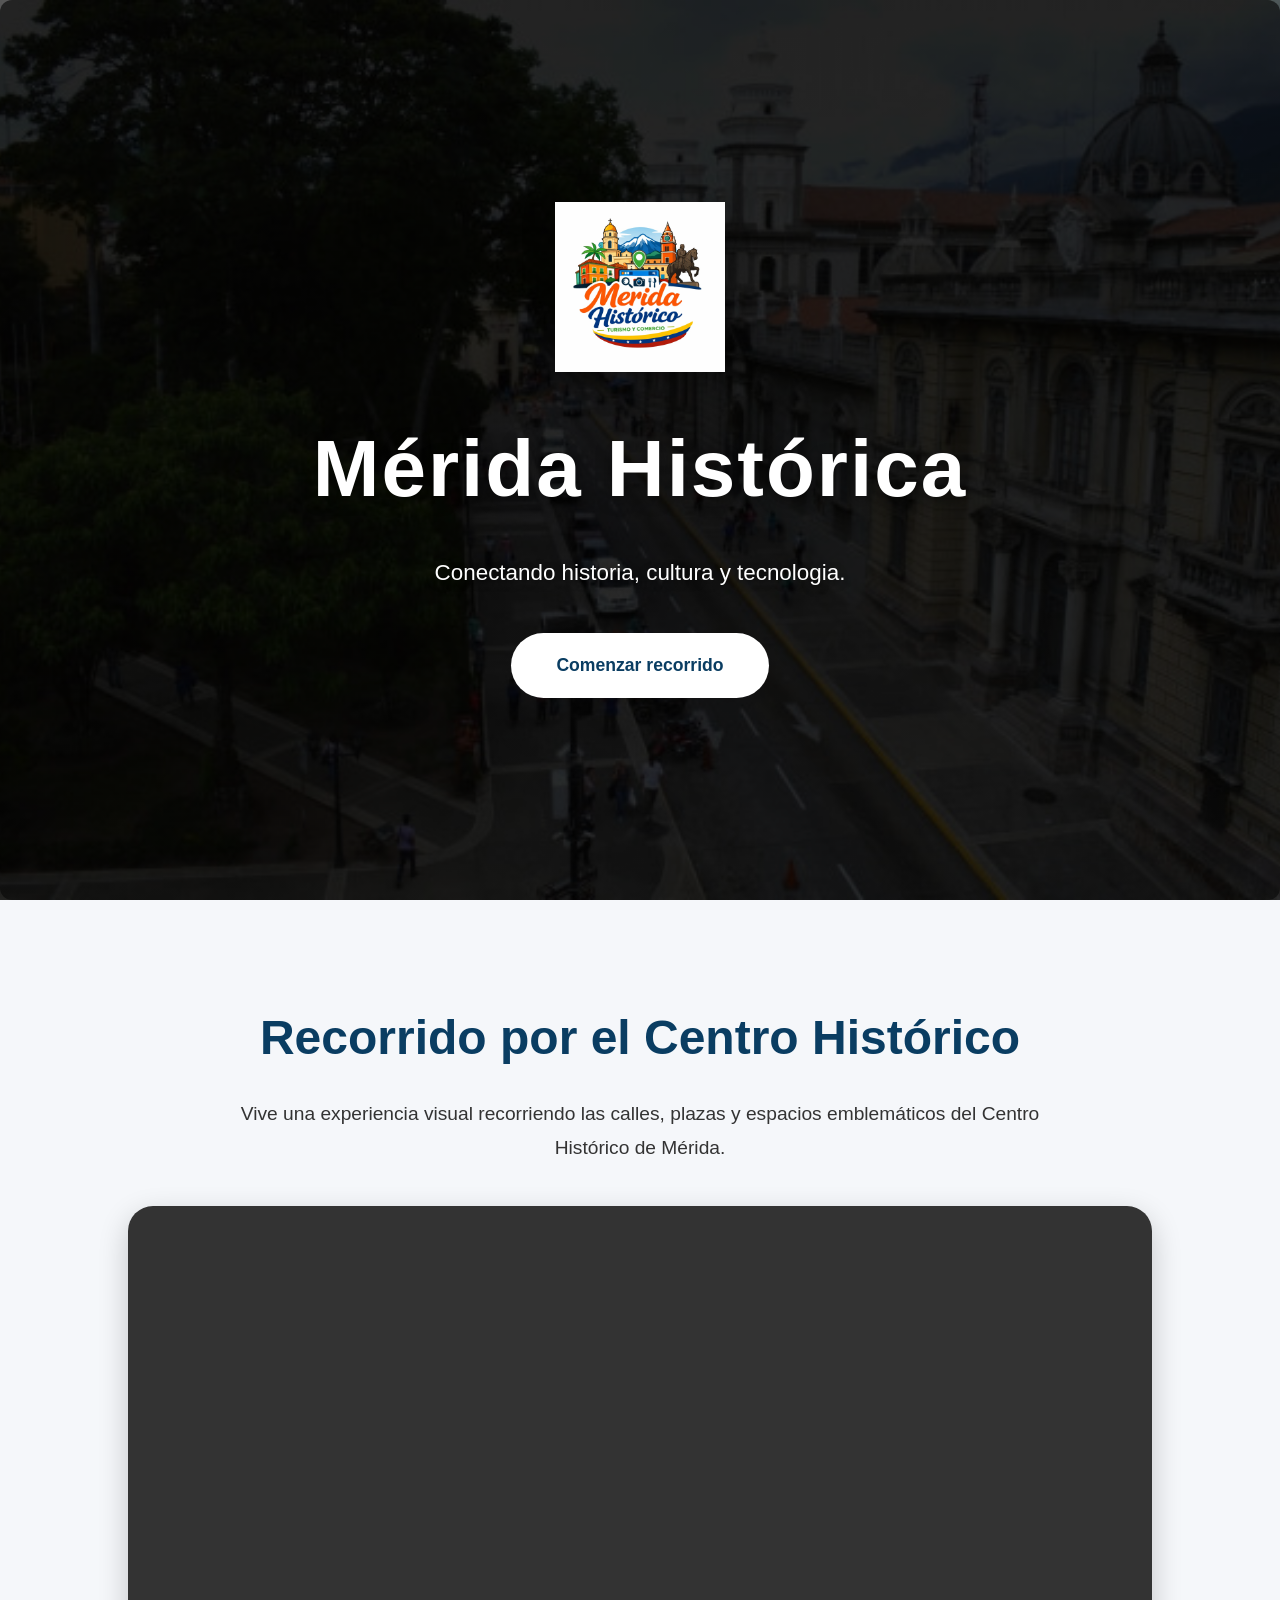
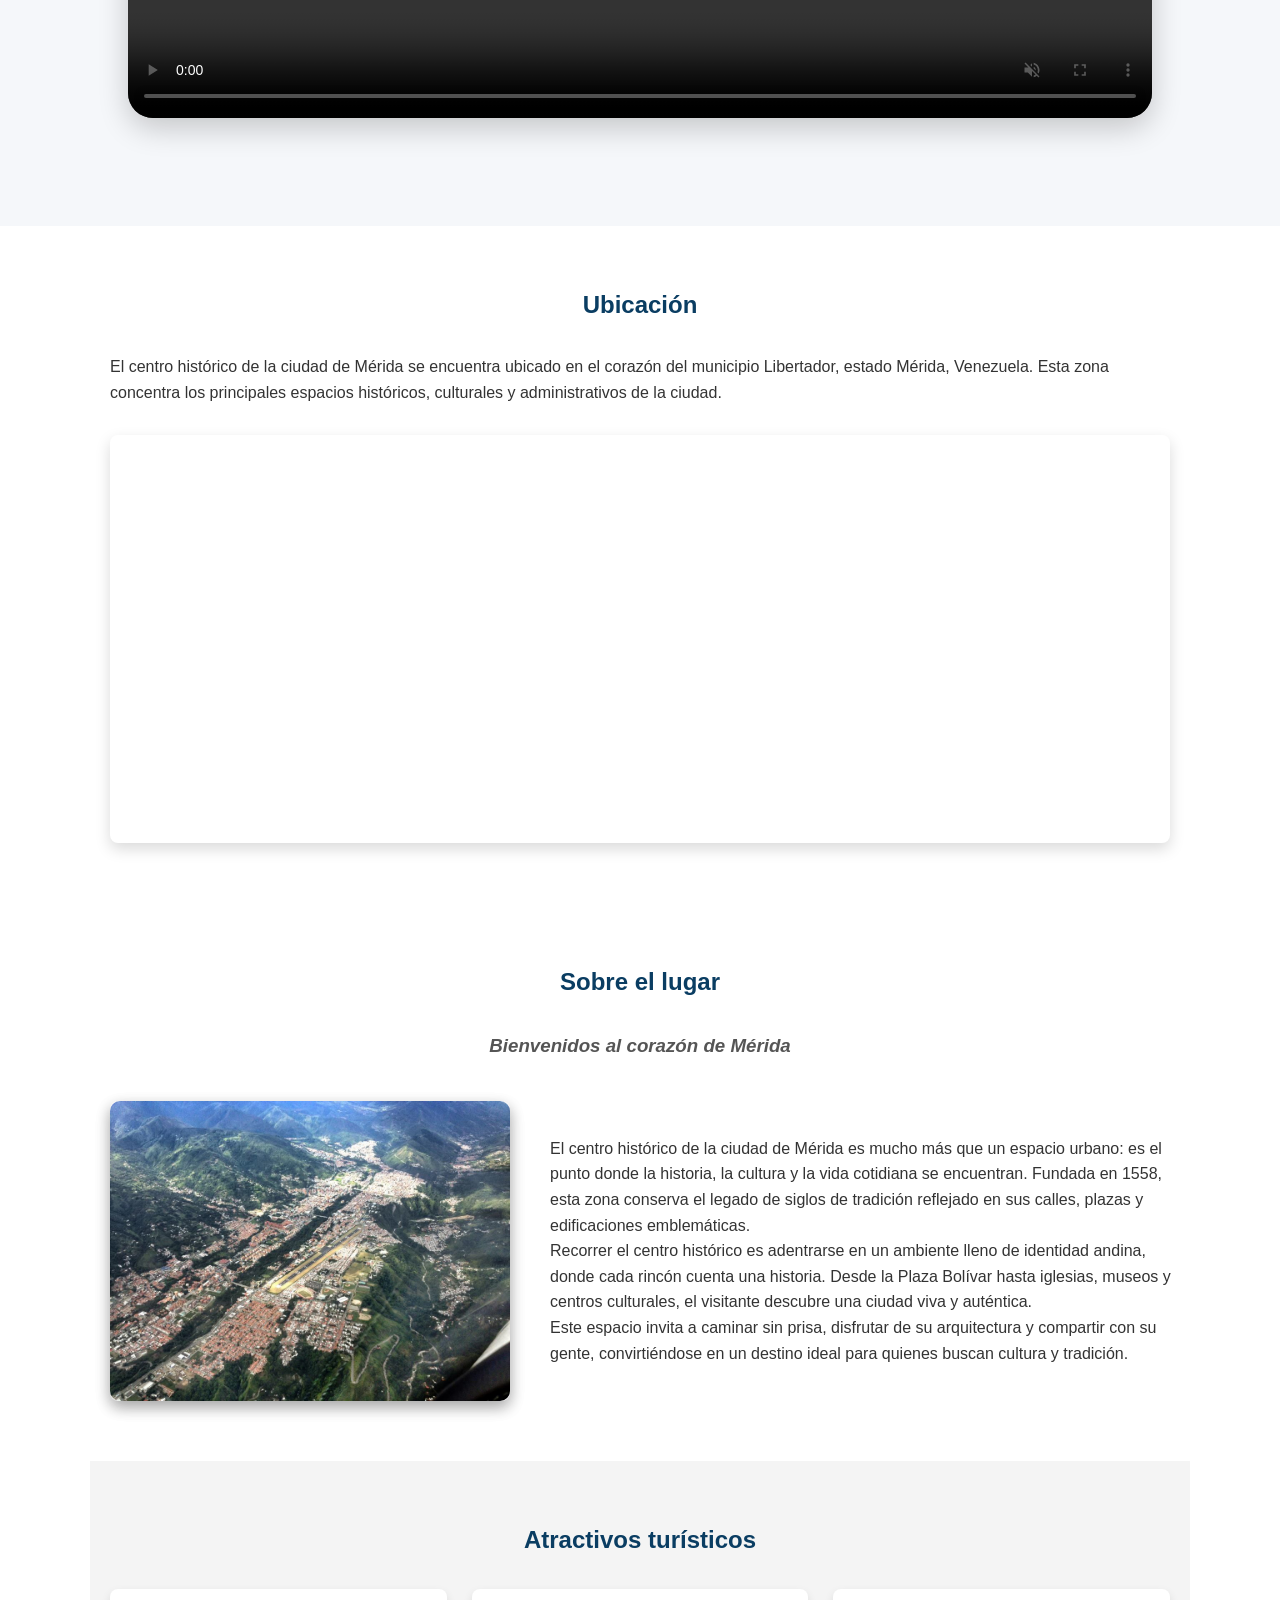
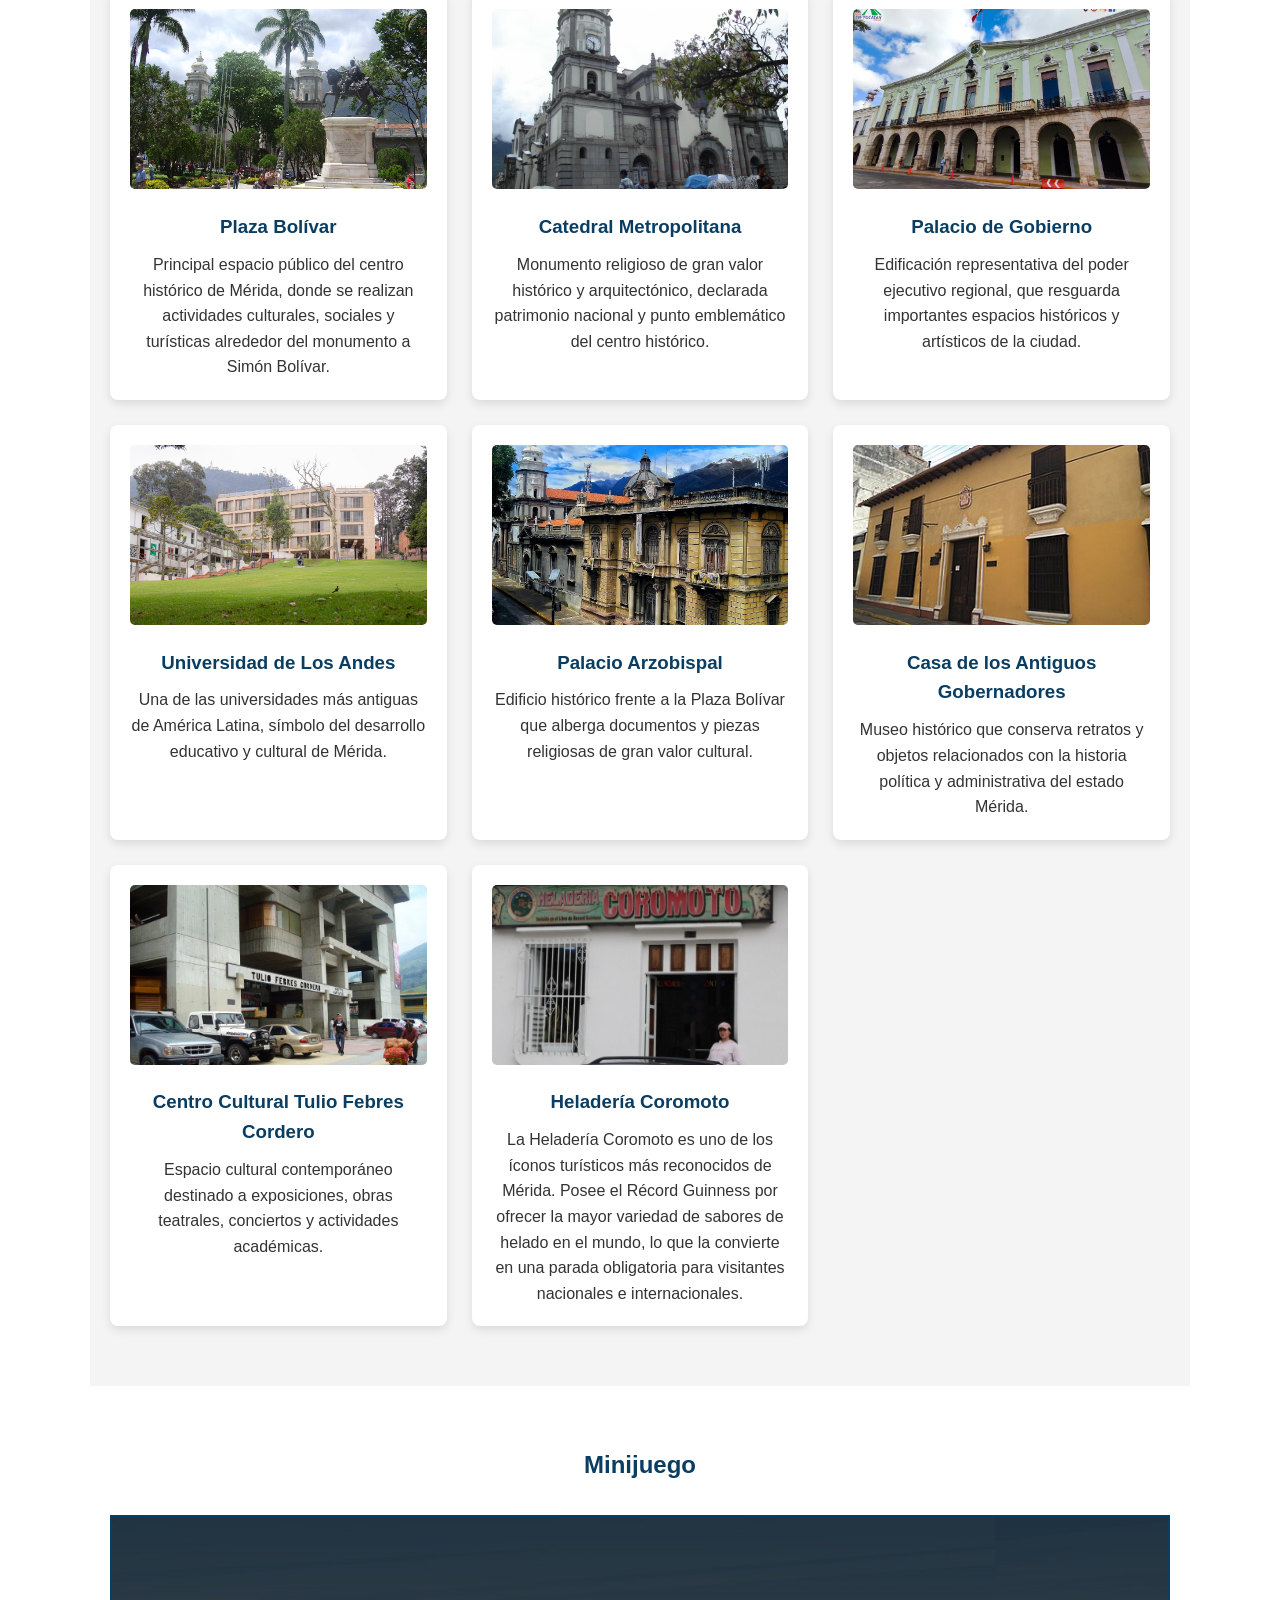
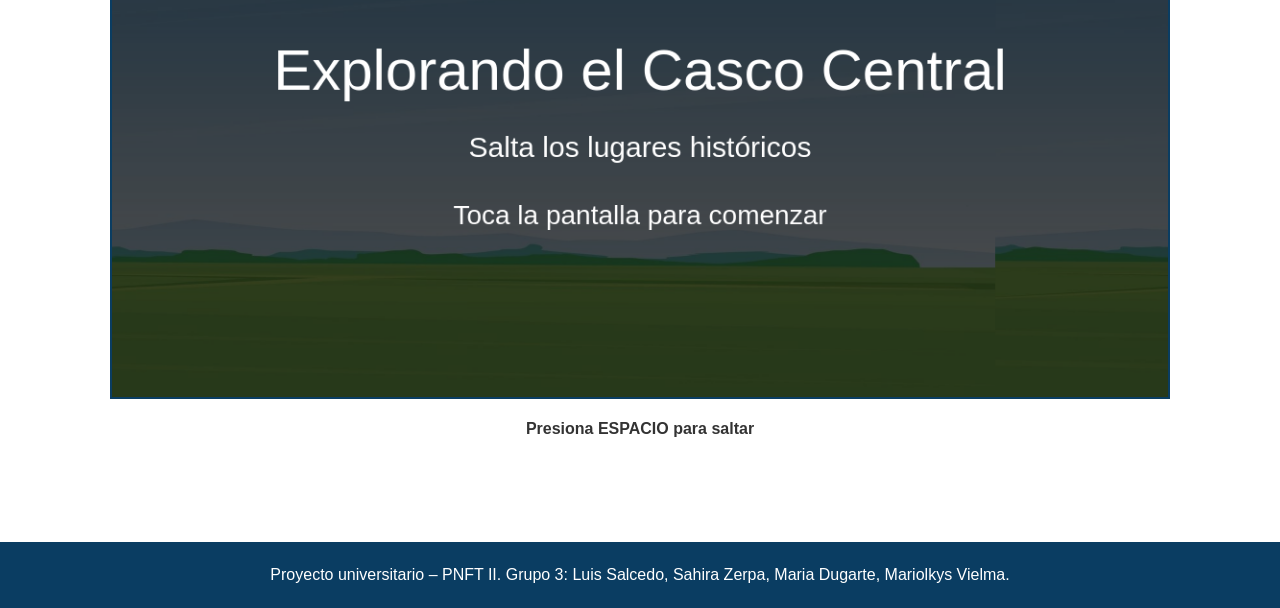
==== Casco Central de Merida PNFT/demo.html @ c09cd026 "changes" ====
<!DOCTYPE html>
<html lang="es">

<head>
    <meta charset="UTF-8">
    <meta name="viewport" content="width=device-width, initial-scale=1.0">

    <title>Mérida Histórica</title>

    <link rel="stylesheet" href="styles.css">
</head>

<body>

<!-- ===== HERO DEMO ===== -->

<header class="demo-hero">

    <div class="hero-overlay"></div>

    <div class="hero-content">

        <!-- LOGOTIPO -->
        <img src="images/logo3.jpg" alt="Logo" class="hero-logo">

        <h1>Mérida Histórica</h1>

        <p>
            Conectando historia, cultura y tecnologia.
        </p>

        <a href="#ubicacion" class="hero-btn">
            Comenzar recorrido
        </a>

    </div>

</header>

<!-- ===== VIDEO SHOWCASE ===== -->

<section class="video-section">

    <div class="video-content">

        <h2>Recorrido por el Centro Histórico</h2>

        <p>
            Vive una experiencia visual recorriendo las calles,
            plazas y espacios emblemáticos del Centro Histórico de Mérida.
        </p>

        <video controls autoplay muted loop playsinline class="showcase-video">

            <source src="videos/recorrido.mp4" type="video/mp4">

        </video>

    </div>

</section>


<section id="ubicacion" class="section reveal">
    <h2>Ubicación</h2>

    <p>
        El centro histórico de la ciudad de Mérida se encuentra ubicado
        en el corazón del municipio Libertador, estado Mérida,
        Venezuela. Esta zona concentra los principales espacios
        históricos, culturales y administrativos de la ciudad.
    </p>

    <div class="map-container">
        <iframe
            src="https://www.google.com/maps?q=Casco+Central+de+M%C3%A9rida+Venezuela&output=embed"
            width="100%"
            height="400"
            style="border:0;"
            allowfullscreen=""
            loading="lazy"
            referrerpolicy="no-referrer-when-downgrade">
        </iframe>
    </div>
</section>

<!-- SOBRE EL LUGAR -->
<section id="lugar" class="section reveal">
    <h2>Sobre el lugar</h2>
    <h3 class="subtitle">Bienvenidos al corazón de Mérida</h3>

    <div class="about-container">
        <div class="about-image">
            <img src="images/casco-merida.jpg" alt="Casco Central de Mérida">
        </div>

        <div class="about-text">
            <p>
                El centro histórico de la ciudad de Mérida es mucho más que un
                espacio urbano: es el punto donde la historia, la cultura y
                la vida cotidiana se encuentran. Fundada en 1558, esta zona
                conserva el legado de siglos de tradición reflejado en sus
                calles, plazas y edificaciones emblemáticas.
            </p>

            <p>
                Recorrer el centro histórico es adentrarse en un ambiente lleno
                de identidad andina, donde cada rincón cuenta una historia.
                Desde la Plaza Bolívar hasta iglesias, museos y centros
                culturales, el visitante descubre una ciudad viva y auténtica.
            </p>

            <p>
                Este espacio invita a caminar sin prisa, disfrutar de su
                arquitectura y compartir con su gente, convirtiéndose en
                un destino ideal para quienes buscan cultura y tradición.
            </p>
        </div>
    </div>
</section>




<!-- ATRACTIVOS -->
<section id="atractivos" class="section section-gray reveal">
    <h2>Atractivos turísticos</h2>

    <div class="cards">

        <div class="card">
            <img src="images/plaza-bolivar.jpg" alt="Plaza Bolívar">
            <h3>Plaza Bolívar</h3>
            <p>
                Principal espacio público del centro histórico de Mérida,
                donde se realizan actividades culturales, sociales y
                turísticas alrededor del monumento a Simón Bolívar.
            </p>
        </div>

        <div class="card">
            <img src="images/catedral.jpg" alt="Catedral de Mérida">
            <h3>Catedral Metropolitana</h3>
            <p>
                Monumento religioso de gran valor histórico y
                arquitectónico, declarada patrimonio nacional y
                punto emblemático del centro histórico.
            </p>
        </div>

        <div class="card">
            <img src="images/palacio-gobierno.jpg" alt="Palacio de Gobierno">
            <h3>Palacio de Gobierno</h3>
            <p>
                Edificación representativa del poder ejecutivo regional,
                que resguarda importantes espacios históricos y
                artísticos de la ciudad.
            </p>
        </div>

        <div class="card">
            <img src="images/rectorado-ula.jpg" alt="Rectorado ULA">
            <h3>Universidad de Los Andes</h3>
            <p>
                Una de las universidades más antiguas de América Latina,
                símbolo del desarrollo educativo y cultural de Mérida.
            </p>
        </div>

        <div class="card">
            <img src="images/palacio-arzobispal.jpg" alt="Palacio Arzobispal">
            <h3>Palacio Arzobispal</h3>
            <p>
                Edificio histórico frente a la Plaza Bolívar que alberga
                documentos y piezas religiosas de gran valor cultural.
            </p>
        </div>

        <div class="card">
            <img src="images/casa-gobernadores.jpg" alt="Casa de los Antiguos Gobernadores">
            <h3>Casa de los Antiguos Gobernadores</h3>
            <p>
                Museo histórico que conserva retratos y objetos
                relacionados con la historia política y administrativa
                del estado Mérida.
            </p>
        </div>

        <div class="card">
            <img src="images/centro-tulio.jpg" alt="Centro Cultural Tulio Febres Cordero">
            <h3>Centro Cultural Tulio Febres Cordero</h3>
            <p>
                Espacio cultural contemporáneo destinado a exposiciones,
                obras teatrales, conciertos y actividades académicas.
            </p>
        </div>

<div class="card">
    <img src="images/heladeria-coromoto.jpg" alt="Heladería Coromoto">
    <h3>Heladería Coromoto</h3>
    <p>
        La Heladería Coromoto es uno de los íconos turísticos más
        reconocidos de Mérida. Posee el Récord Guinness por ofrecer
        la mayor variedad de sabores de helado en el mundo, lo que
        la convierte en una parada obligatoria para visitantes
        nacionales e internacionales.
    </p>
</div>

    </div>
</section>

<section id="juego" class="section">
    <h2>Minijuego</h2>

    <div class="game-container">
        <canvas id="gameCanvas" width="1100" height="500"></canvas>
        <p class="game-info">Presiona ESPACIO para saltar</p>
    </div>
</section>

<!-- FOOTER -->
<footer class="footer">
    <p>Proyecto universitario – PNFT II. Grupo 3: Luis Salcedo, Sahira Zerpa, Maria Dugarte, Mariolkys Vielma.</p>
</footer>

<script src="script.js"></script>
<script>
const canvas = document.getElementById("gameCanvas");
const ctx = canvas.getContext("2d");

/* ===== IMÁGENES ===== */
const backgroundImg = new Image();
backgroundImg.src = "images/fondo-merida.jpg";

const playerImg = new Image();
playerImg.src = "images/turista.png";

/* ===== SONIDOS ===== */
const loseSound = new Audio("sounds/lose.mp3");
const pointSound = new Audio("sounds/point.mp3");
const jumpSound = new Audio("sounds/jump.mp3");
jumpSound.volume = 0.5;

loseSound.volume = 0.6;
pointSound.volume = 0.4;

/* ===== LUGARES COMPLETOS ===== */
const places = [

{
    name: "Plaza Bolívar",
    image: "images/plaza.png",
    fact: "¿Sabías que casi todas las ciudades venezolanas tienen una Plaza Bolívar en el centro? Es una tradición heredada desde la época colonial."
},

{
    name: "Catedral Metropolitana",
    image: "images/catedral.png",
    fact: "Esta catedral ha resistido terremotos históricos de los Andes y sigue siendo uno de los símbolos religiosos más importantes de Mérida."
},

{
    name: "Palacio de Gobierno",
    image: "images/palacio.png",
    fact: "Desde este edificio se toman decisiones que influyen en todo el estado Mérida. Su arquitectura representa poder y tradición republicana."
},

{
    name: "Rectorado ULA",
    image: "images/rectorado.png",
    fact: "La Universidad de Los Andes fue fundada en 1785, lo que la convierte en una de las instituciones educativas más antiguas de Venezuela."
},

{
    name: "Heladería Coromoto",
    image: "images/coromoto.png",
    fact: "Posee el Récord Guinness por ofrecer más de 800 sabores de helado. ¡Incluso ha creado sabores tan curiosos como ajo o espagueti!"
},

{
    name: "Casa de los Gobernadores",
    image: "images/casa-gobernadores.png",
    fact: "Este edificio histórico fue residencia de antiguos gobernadores coloniales y hoy representa parte fundamental del patrimonio arquitectónico merideño."
},

{
    name: "Centro Cultural Tulio Febres Cordero",
    image: "images/tulio.png",
    fact: "Nombrado en honor al escritor e historiador merideño Tulio Febres Cordero, este centro promueve la literatura, el arte y la identidad andina."
}

];


let groundY = 380;
let baseSpeed = 7;
let bgX = 0;

/* ===== JUGADOR ===== */
let player = {
    x: 120,
    y: groundY - 160,
    width: 150,
    height: 150,
    dy: 0,
    gravity: 1,
    jumpPower: -25,
    grounded: true
};

let obstacles = [];
let score = 0;
let gameOver = false;
let lostPlace = null;

let gameState = "start"; // start | playing | gameover

/* ===== FONDO PARALLAX ===== */
function drawBackground() {
    bgX -= 2;
    if (bgX <= -canvas.width) bgX = 0;

    ctx.drawImage(backgroundImg, bgX, 0, canvas.width, canvas.height);
    ctx.drawImage(backgroundImg, bgX + canvas.width, 0, canvas.width, canvas.height);
}

/* ===== JUGADOR ===== */
function drawPlayer() {
    ctx.drawImage(playerImg, player.x, player.y, player.width, player.height);
}

function updatePlayer() {
    player.dy += player.gravity;
    player.y += player.dy;

    if (player.y >= groundY - player.height) {
        player.y = groundY - player.height;
        player.dy = 0;
        player.grounded = true;
    }
}

/* ===== CREAR OBSTÁCULO ===== */
function spawnObstacle() {

    let place = places[Math.floor(Math.random() * places.length)];
    let img = new Image();
    img.src = place.image;

    let isFlying = Math.random() < 0.35;
    let size = isFlying ? 130 : 160;

    obstacles.push({
        x: canvas.width,
        y: isFlying ? groundY - 260 : groundY - size,
        width: size,
        height: size,
        speed: baseSpeed + Math.random() * 3,
        image: img,
        place: place
    });
}

/* ===== OBSTÁCULOS ===== */
function updateObstacles() {

    obstacles.forEach((obstacle, index) => {

        obstacle.x -= obstacle.speed;

        ctx.drawImage(obstacle.image, obstacle.x, obstacle.y, obstacle.width, obstacle.height);

        if (
            player.x + 40 < obstacle.x + obstacle.width &&
            player.x + player.width - 40 > obstacle.x &&
            player.y + 40 < obstacle.y + obstacle.height &&
            player.y + player.height - 40 > obstacle.y
        ) {
            gameState = "gameover";
lostPlace = obstacle.place;
loseSound.currentTime = 0;
loseSound.play();
        }

        if (obstacle.x + obstacle.width < 0) {
    obstacles.splice(index, 1);
    score++;
    pointSound.currentTime = 0;
    pointSound.play();
}
    });
}

/* ===== SCORE ===== */
function drawScore() {
    ctx.fillStyle = "black";
    ctx.font = "26px Arial";
    ctx.fillText("Puntos: " + score, canvas.width - 200, 40);
}

/* ===== GAME LOOP ===== */
function gameLoop() {

    ctx.clearRect(0, 0, canvas.width, canvas.height);

    if (gameState === "start") {
        drawStartScreen();
    }

    else if (gameState === "playing") {
        drawBackground();
        drawPlayer();
        updatePlayer();
        updateObstacles();
        drawScore();
    }

    else if (gameState === "gameover") {
        showGameOverScreen();
    }

    requestAnimationFrame(gameLoop);
}

/* ===== PANTALLA FINAL EDUCATIVA ===== */
function showGameOverScreen() {

    ctx.fillStyle = "rgba(0,0,0,0.75)";
    ctx.fillRect(0,0,canvas.width,canvas.height);

    ctx.fillStyle = "white";
    ctx.font = "36px Arial";
    ctx.fillText("¡Te has topado con " + lostPlace.name + "!", 180, 100);

    let img = new Image();
    img.src = lostPlace.image;
    ctx.drawImage(img, canvas.width/2 - 150, 130, 300, 220);

    ctx.font = "24px Arial";
    wrapText(lostPlace.fact, 150, 380, 800, 30);

    ctx.font = "22px Arial";
    ctx.fillText("Toca la pantalla para seguir explorando Mérida", 250, 450);
}

function drawStartScreen() {

    drawBackground();

    ctx.fillStyle = "rgba(0,0,0,0.7)";
    ctx.fillRect(0, 0, canvas.width, canvas.height);

    ctx.fillStyle = "white";
    ctx.font = "60px Arial";
    ctx.textAlign = "center";
    ctx.fillText("Explorando el Casco Central", canvas.width / 2, 180);

    ctx.font = "30px Arial";
    ctx.fillText("Salta los lugares históricos", canvas.width / 2, 250);

    ctx.font = "28px Arial";
    ctx.fillText("Toca la pantalla para comenzar", canvas.width / 2, 320);

    ctx.textAlign = "start";
}

/* ===== TEXTO MULTILÍNEA ===== */
function wrapText(text, x, y, maxWidth, lineHeight) {
    let words = text.split(" ");
    let line = "";

    for(let n = 0; n < words.length; n++) {
        let testLine = line + words[n] + " ";
        let metrics = ctx.measureText(testLine);
        let testWidth = metrics.width;

        if (testWidth > maxWidth && n > 0) {
            ctx.fillText(line, x, y);
            line = words[n] + " ";
            y += lineHeight;
        } else {
            line = testLine;
        }
    }
    ctx.fillText(line, x, y);
}

/* ===== CONTROLES ===== */
canvas.addEventListener("click", handleInput);
canvas.addEventListener("touchstart", handleInput);

function handleInput() {

    if (gameState === "start") {
        gameState = "playing";
        return;
    }

    if (gameState === "playing" && player.grounded) {

        player.dy = player.jumpPower;
        player.grounded = false;

        jumpSound.currentTime = 0;
        jumpSound.play();
    }

    else if (gameState === "gameover") {
        restartGame();
    }
}

function restartGame() {
    obstacles = [];
    score = 0;
    baseSpeed = 7;
    bgX = 0;
    player.y = groundY - player.height;
    gameState = "playing";
}

/* ===== DIFICULTAD PROGRESIVA ===== */
setInterval(() => {
    baseSpeed += 0.5;
}, 5000);

setInterval(spawnObstacle, 1700);

gameLoop();
</script>


</body>

</html>
---- Casco Central de Merida PNFT/styles.css ----
* {
    box-sizing: border-box;
    margin: 0;
    padding: 0;
}

body {
    font-family: Arial, Helvetica, sans-serif;
    line-height: 1.6;
    color: #333;
}

/* HEADER */
.header {
    background: #0a3d62;
    color: white;
    padding: 20px;
    position: sticky;
    top: 0;
    z-index: 1000;
}

.header h1 {
    text-align: center;
    margin-bottom: 10px;
}

.header nav {
    text-align: center;
}

.header nav a {
    color: white;
    margin: 0 15px;
    text-decoration: none;
    font-weight: bold;
}

.header nav a:hover {
    text-decoration: underline;
}

/* HERO */
.hero {
    background: linear-gradient(rgba(0,0,0,0.45), rgba(0,0,0,0.45)),
                url("images/hero-merida.jpg");
    background-size: cover;
    background-position: center;
    color: white;
    padding: 120px 20px;
    text-align: center;
}

.hero h2 {
    font-size: 2.5rem;
    margin-bottom: 15px;
}

/* SECCIONES */
.section {
    padding: 60px 20px;
    max-width: 1100px;
    margin: auto;
}

.section h2 {
    text-align: center;
    margin-bottom: 30px;
    color: #0a3d62;
}

.section-gray {
    background: #f4f4f4;
}

/* TARJETAS */
.cards {
    display: grid;
    grid-template-columns: repeat(auto-fit, minmax(250px, 1fr));
    gap: 25px;
}

.card {
    background: white;
    border-radius: 8px;
    box-shadow: 0 4px 10px rgba(0,0,0,0.1);
    padding: 20px;
    text-align: center;
}

.card img {
    width: 100%;
    height: 180px;
    object-fit: cover;
    border-radius: 5px;
    margin-bottom: 15px;
}

.card h3 {
    color: #0a3d62;
    margin-bottom: 10px;
}

/* FOOTER */
.footer {
    background: #0a3d62;
    color: white;
    text-align: center;
    padding: 20px;
    margin-top: 40px;
}

.header-content {
    display: flex;
    align-items: center;
    justify-content: space-between;
}

.logo {
    width: 70px;
    height: auto;
}

.title-nav {
    text-align: center;
    flex: 1;
}

@media (max-width: 768px) {
    .header-content {
        flex-direction: column;
        gap: 10px;
    }
}

/* GALERÍA */
.gallery {
    display: grid;
    grid-template-columns: repeat(auto-fit, minmax(220px, 1fr));
    gap: 15px;
}

.gallery img {
    width: 100%;
    height: 200px;
    object-fit: cover;
    border-radius: 6px;
    box-shadow: 0 4px 8px rgba(0,0,0,0.15);
}

/* ANIMACIONES SCROLL */
.reveal {
    opacity: 0;
    transform: translateY(40px);
    transition: all 0.8s ease;
}

.reveal.active {
    opacity: 1;
    transform: translateY(0);
}

/* Animación tarjetas */
.card {
    transition: transform 0.3s ease, box-shadow 0.3s ease;
}

.card:hover {
    transform: translateY(-8px);
    box-shadow: 0 10px 20px rgba(0,0,0,0.2);
}

/* Animación galería */
.gallery img {
    transition: transform 0.4s ease;
}

.gallery img:hover {
    transform: scale(1.05);
}

/* SLIDER GALERÍA */
.slider {
    display: flex;
    align-items: center;
    justify-content: center;
    gap: 20px;
    position: relative;
}

.slide {
    display: flex;
    gap: 30px;
    align-items: center;
    max-width: 900px;
}

.slide img {
    width: 400px;
    height: 260px;
    object-fit: cover;
    border-radius: 8px;
    box-shadow: 0 6px 15px rgba(0,0,0,0.2);
}

.slide-text {
    max-width: 400px;
}

.slide-text h3 {
    color: #0a3d62;
    margin-bottom: 10px;
}

/* FLECHAS */
.arrow {
    background: #0a3d62;
    color: white;
    border: none;
    font-size: 30px;
    padding: 10px 15px;
    cursor: pointer;
    border-radius: 50%;
}

.arrow:hover {
    background: #07406a;
}

/* RESPONSIVE */
@media (max-width: 768px) {
    .slide {
        flex-direction: column;
        text-align: center;
    }

    .slide img {
        width: 100%;
        height: auto;
    }
}

/* MAPA */
.map-container {
    margin-top: 30px;
    border-radius: 8px;
    overflow: hidden;
    box-shadow: 0 6px 15px rgba(0,0,0,0.15);
}

/* SUBTÍTULOS */
.subtitle {
    text-align: center;
    color: #555;
    font-style: italic;
    margin-bottom: 25px;
}

* SOBRE EL LUGAR - IMAGEN + TEXTO */
.about-layout {
    display: flex;
    align-items: flex-start;
    gap: 30px;
    margin-top: 30px;
}

.about-image {
    width: 40%;
    max-width: 400px;
    border-radius: 8px;
    box-shadow: 0 6px 15px rgba(0,0,0,0.2);
}

.about-text {
    width: 60%;
}

/* Responsive */
@media (max-width: 768px) {
    .about-layout {
        flex-direction: column;
    }

    .about-image,
    .about-text {
        width: 100%;
    }
}

/* ARREGLO DEFINITIVO SOBRE EL LUGAR */
.about-container {
    display: flex;
    justify-content: space-between;
    align-items: center;
    gap: 40px;
    margin-top: 40px;

    /* Esto es CLAVE */
    text-align: left;
}

.about-image {
    flex: 0 0 40%;
}

.about-image img {
    width: 100%;
    display: block;
    border-radius: 10px;
    box-shadow: 0 6px 15px rgba(0,0,0,0.2);
}

.about-text {
    flex: 0 0 60%;
}

/* Responsive */
@media (max-width: 768px) {
    .about-container {
        flex-direction: column;
    }

    .about-image,
    .about-text {
        flex: 0 0 100%;
    }
}

/* ===== TOPBAR ===== */
.topbar {
    background: #0a3d62;
    color: white;
    display: flex;
    align-items: center;
    justify-content: space-between;
    padding: 10px 20px;
    flex-wrap: wrap;
}

.topbar nav {
    display: flex;
    gap: 15px;
}

.topbar a {
    color: white;
    text-decoration: none;
    font-weight: 600;
}

.logo {
    width: 55px;
}

.hero {
    background-image: 
        linear-gradient(rgba(0,0,0,0.45), rgba(0,0,0,0.45)),
        url("images/hero-merida.jpg");

    background-size: cover;
    background-position: center;
}

.hero-overlay {
    background: rgba(0,0,0,0.45);
    padding: 30px 40px;
    border-radius: 12px;
    text-align: center;
    color: white;
}

.hero h1 {
    font-family: 'Playfair Display', serif;
    font-size: 2.8rem;
    margin: 0;
}

@media (max-width: 768px) {

    .topbar {
        flex-direction: column;
        gap: 8px;
    }

    .hero {
        min-height: 45vh;
    }

    .hero h1 {
        font-size: 1.8rem;
    }
}

/* ===== TOPBAR SIMPLE ===== */
.topbar {
    background: #0a3d62;
    color: white;
    display: flex;
    justify-content: space-between;
    align-items: center;
    padding: 12px 20px;
}

.site-title {
    font-family: 'Playfair Display', serif;
    font-size: 1.4rem;
    margin: 0;
}

.logo {
    width: 55px;
    height: auto;
}

/* ===== HERO LIMPIO ===== */
.hero {
    background-image: url("images/hero-merida.jpg");
    background-size: cover;
    background-position: center;
    min-height: 55vh;

    display: flex;
    align-items: center;
    justify-content: center;
}

.hero-overlay {
    background: rgba(0,0,0,0.55);
    padding: 30px 40px;
    border-radius: 12px;
    color: white;
    text-align: center;
}

.hero-overlay h1 {
    font-size: 2.2rem;
    margin: 0;
}

.game-container {
    text-align: center;
    margin-top: 20px;
}

#gameCanvas {
    background: #eaeaea;
    border: 2px solid #0a3d62;
    max-width: 100%;
}

.game-info {
    margin-top: 10px;
    font-weight: bold;
}

.info-box {
    background: white;
    margin: 40px auto;
    padding: 40px;
    width: 85%;
    border-radius: 15px;
    box-shadow: 0 4px 15px rgba(0,0,0,0.1);
}

.info-box h2 {
    color: #0a3d62;
    margin-bottom: 20px;
    font-size: 2rem;
}

.info-box p {
    line-height: 1.8;
    font-size: 1.1rem;
}

/* ===== SECCIONES GENERALES ===== */

.project-section {
    padding: 80px 10%;
    background: #f5f7fa;
}

.dark-section {
    background: #0a3d62;
    color: white;
}

.section-title {
    text-align: center;
    margin-bottom: 50px;
}

.section-title h2 {
    font-size: 3rem;
    margin-bottom: 15px;
}

.section-title p {
    font-size: 1.1rem;
    max-width: 800px;
    margin: auto;
    line-height: 1.8;
}

/* ===== TARJETAS ===== */

.cards-container {
    display: flex;
    gap: 30px;
    flex-wrap: wrap;
}

.project-card {
    flex: 1;
    min-width: 300px;
    background: white;
    padding: 35px;
    border-radius: 20px;
    box-shadow: 0 5px 20px rgba(0,0,0,0.1);
}

.project-card h3 {
    margin-bottom: 20px;
    color: #0a3d62;
}

.project-card p,
.project-card li {
    line-height: 1.8;
}

.project-card ul {
    padding-left: 20px;
}

/* ===== FEATURES ===== */

.features-grid {
    display: grid;
    grid-template-columns: repeat(auto-fit, minmax(250px,1fr));
    gap: 30px;
}

.feature-box {
    background: rgba(255,255,255,0.1);
    padding: 30px;
    border-radius: 20px;
    backdrop-filter: blur(5px);
}

.feature-box h3 {
    margin-bottom: 15px;
}

/* ===== BENEFICIARIOS ===== */

.benefits-container {
    display: flex;
    gap: 30px;
    flex-wrap: wrap;
}

.benefit-card {
    flex: 1;
    min-width: 250px;
    background: white;
    padding: 30px;
    border-radius: 20px;
    box-shadow: 0 5px 20px rgba(0,0,0,0.1);
}

.benefit-card h3 {
    margin-bottom: 15px;
    color: #0a3d62;
}

.benefit-card p {
    line-height: 1.8;
}

/* ===== RESPONSIVE ===== */

@media (max-width: 768px) {

    .section-title h2 {
        font-size: 2rem;
    }

    .cards-container,
    .benefits-container {
        flex-direction: column;
    }

}


/* ===== MISIÓN Y VISIÓN ===== */

.mv-container {
    display: flex;
    gap: 30px;
    flex-wrap: wrap;
}

.mv-card {
    flex: 1;
    min-width: 300px;
    background: white;
    padding: 40px;
    border-radius: 25px;
    box-shadow: 0 5px 20px rgba(0,0,0,0.1);
    transition: 0.3s;
}

.mv-card:hover {
    transform: translateY(-8px);
}

.mv-card h3 {
    color: #0a3d62;
    margin-bottom: 20px;
    font-size: 2rem;
}

.mv-card p {
    line-height: 1.9;
}

/* ===== VALORES ===== */

.values-section {
    background: linear-gradient(135deg, #0a3d62, #145da0);
    color: white;
}

.values-grid {
    display: grid;
    grid-template-columns: repeat(auto-fit, minmax(250px,1fr));
    gap: 25px;
}

.value-box {
    background: rgba(255,255,255,0.1);
    padding: 30px;
    border-radius: 20px;
    backdrop-filter: blur(6px);
    transition: 0.3s;
}

.value-box:hover {
    transform: scale(1.03);
}

.value-box h3 {
    margin-bottom: 15px;
    font-size: 1.5rem;
}

.value-box p {
    line-height: 1.8;
}

/* ===== BENEFICIARIOS ===== */

.beneficiaries-container {
    display: flex;
    gap: 30px;
    flex-wrap: wrap;
}

.beneficiary-card {
    flex: 1;
    min-width: 280px;
    background: white;
    padding: 35px;
    border-radius: 25px;
    box-shadow: 0 5px 20px rgba(0,0,0,0.1);
    transition: 0.3s;
}

.beneficiary-card:hover {
    transform: translateY(-8px);
}

.beneficiary-card h3 {
    color: #0a3d62;
    margin-bottom: 20px;
    font-size: 1.6rem;
}

.beneficiary-card p {
    line-height: 1.8;
}

/* ===== RESPONSIVE ===== */

@media (max-width: 768px) {

    .mv-container,
    .beneficiaries-container {
        flex-direction: column;
    }

}

/* ===== IMÁGENES GENERALES ===== */

.section-image {
    width: 70%;
    display: block;
    margin: 25px auto;
    border-radius: 20px;
    max-height: 350px;
    object-fit: contain;
}

/* ===== TARJETAS ===== */

.card-image {
    width: 100%;
    height: 220px;
    object-fit: cover;
    border-radius: 15px;
    margin-bottom: 20px;
}

/* ===== FEATURES ===== */

.feature-image {
    width: 100%;
    height: 180px;
    object-fit: cover;
    border-radius: 15px;
    margin: 15px 0;
}

/* ===== VALORES ===== */

.value-image {
    width: 100%;
    height: 160px;
    object-fit: cover;
    border-radius: 15px;
    margin-bottom: 15px;
}

/* ===== BENEFICIARIOS ===== */

.benefit-image {
    width: 100%;
    height: 180px;
    object-fit: cover;
    border-radius: 15px;
    margin-bottom: 20px;
}

/* ===== VALORES INSTITUCIONALES ===== */

.values-container {
    display: flex;
    align-items: center;
    gap: 50px;
    flex-wrap: wrap;
}

.values-image {
    flex: 1;
    min-width: 300px;
}

.values-image img {
    width: 100%;
    border-radius: 25px;
    box-shadow: 0 5px 20px rgba(0,0,0,0.2);
    object-fit: cover;
}

.values-content {
    flex: 1;
    min-width: 300px;
}

.value-item {
    margin-bottom: 25px;
}

.value-item h3 {
    margin-bottom: 8px;
    font-size: 1.4rem;
}

.value-item p {
    line-height: 1.7;
}

/* ===== RESPONSIVE ===== */

@media (max-width: 768px) {

    .values-container {
        flex-direction: column;
    }

}

/* ===== DEMO SECTION ===== */

.demo-section {
    text-align: center;
    padding: 100px 10%;
    background: linear-gradient(135deg, #0a3d62, #145da0);
    color: white;
}

.demo-section h2 {
    font-size: 3rem;
    margin-bottom: 20px;
}

.demo-section p {
    font-size: 1.2rem;
    max-width: 800px;
    margin: auto;
    line-height: 1.8;
    margin-bottom: 40px;
}

.demo-button {
    display: inline-block;
    padding: 18px 45px;
    background: white;
    color: #0a3d62;
    text-decoration: none;
    border-radius: 50px;
    font-size: 1.2rem;
    font-weight: bold;
    transition: 0.3s;
}

.demo-button:hover {
    transform: scale(1.05);
    background: #f1f1f1;
}

/* ===== HERO DEMO ===== */

.demo-hero {
    position: relative;
    height: 100vh;
    background-image: url("images/hero-demo.jpg");
    background-size: cover;
    background-position: center;
    display: flex;
    justify-content: center;
    align-items: center;
    text-align: center;
    overflow: hidden;
}

/* CAPA OSCURA */
.hero-overlay {
    position: absolute;
    top: 0;
    left: 0;
    width: 100%;
    height: 100%;
    background: linear-gradient(
        rgba(0,0,0,0.6),
        rgba(0,0,0,0.5)
    );
}

/* CONTENIDO */
.hero-content {
    position: relative;
    z-index: 2;
    color: white;
    padding: 20px;
    animation: fadeUp 1.2s ease;
}

/* LOGO */
.hero-logo {
    width: 170px;
    margin-bottom: 25px;
    filter: drop-shadow(0 5px 15px rgba(0,0,0,0.4));
}

/* TITULO */
.hero-content h1 {
    font-size: 5rem;
    margin-bottom: 20px;
    font-weight: 800;
    letter-spacing: 2px;
    text-shadow: 0 5px 15px rgba(0,0,0,0.4);
}

/* TEXTO */
.hero-content p {
    font-size: 1.4rem;
    max-width: 750px;
    margin: auto;
    line-height: 1.8;
    margin-bottom: 40px;
    text-shadow: 0 3px 10px rgba(0,0,0,0.4);
}

/* BOTON */
.hero-btn {
    display: inline-block;
    padding: 18px 45px;
    background: white;
    color: #0a3d62;
    text-decoration: none;
    border-radius: 50px;
    font-size: 1.1rem;
    font-weight: bold;
    transition: 0.3s;
}

.hero-btn:hover {
    transform: translateY(-5px) scale(1.03);
    background: #f1f1f1;
}

/* ANIMACION */
@keyframes fadeUp {
    from {
        opacity: 0;
        transform: translateY(40px);
    }

    to {
        opacity: 1;
        transform: translateY(0);
    }
}

/* RESPONSIVE */
@media (max-width: 768px) {

    .hero-content h1 {
        font-size: 2.8rem;
    }

    .hero-content p {
        font-size: 1rem;
    }

    .hero-logo {
        width: 120px;
    }

}

/* ===== VIDEO SECTION ===== */

.video-section {
    padding: 100px 10%;
    background: #f5f7fa;
}

.video-content {
    max-width: 1200px;
    margin: auto;
    text-align: center;
}

.video-content h2 {
    font-size: 3rem;
    color: #0a3d62;
    margin-bottom: 20px;
}

.video-content p {
    font-size: 1.2rem;
    line-height: 1.8;
    max-width: 850px;
    margin: auto;
    margin-bottom: 40px;
}

/* VIDEO */

.showcase-video {
    width: 100%;
    border-radius: 25px;
    box-shadow: 0 10px 30px rgba(0,0,0,0.2);
}

/* RESPONSIVE */

@media (max-width: 768px) {

    .video-content h2 {
        font-size: 2rem;
    }

    .video-content p {
        font-size: 1rem;
    }

}
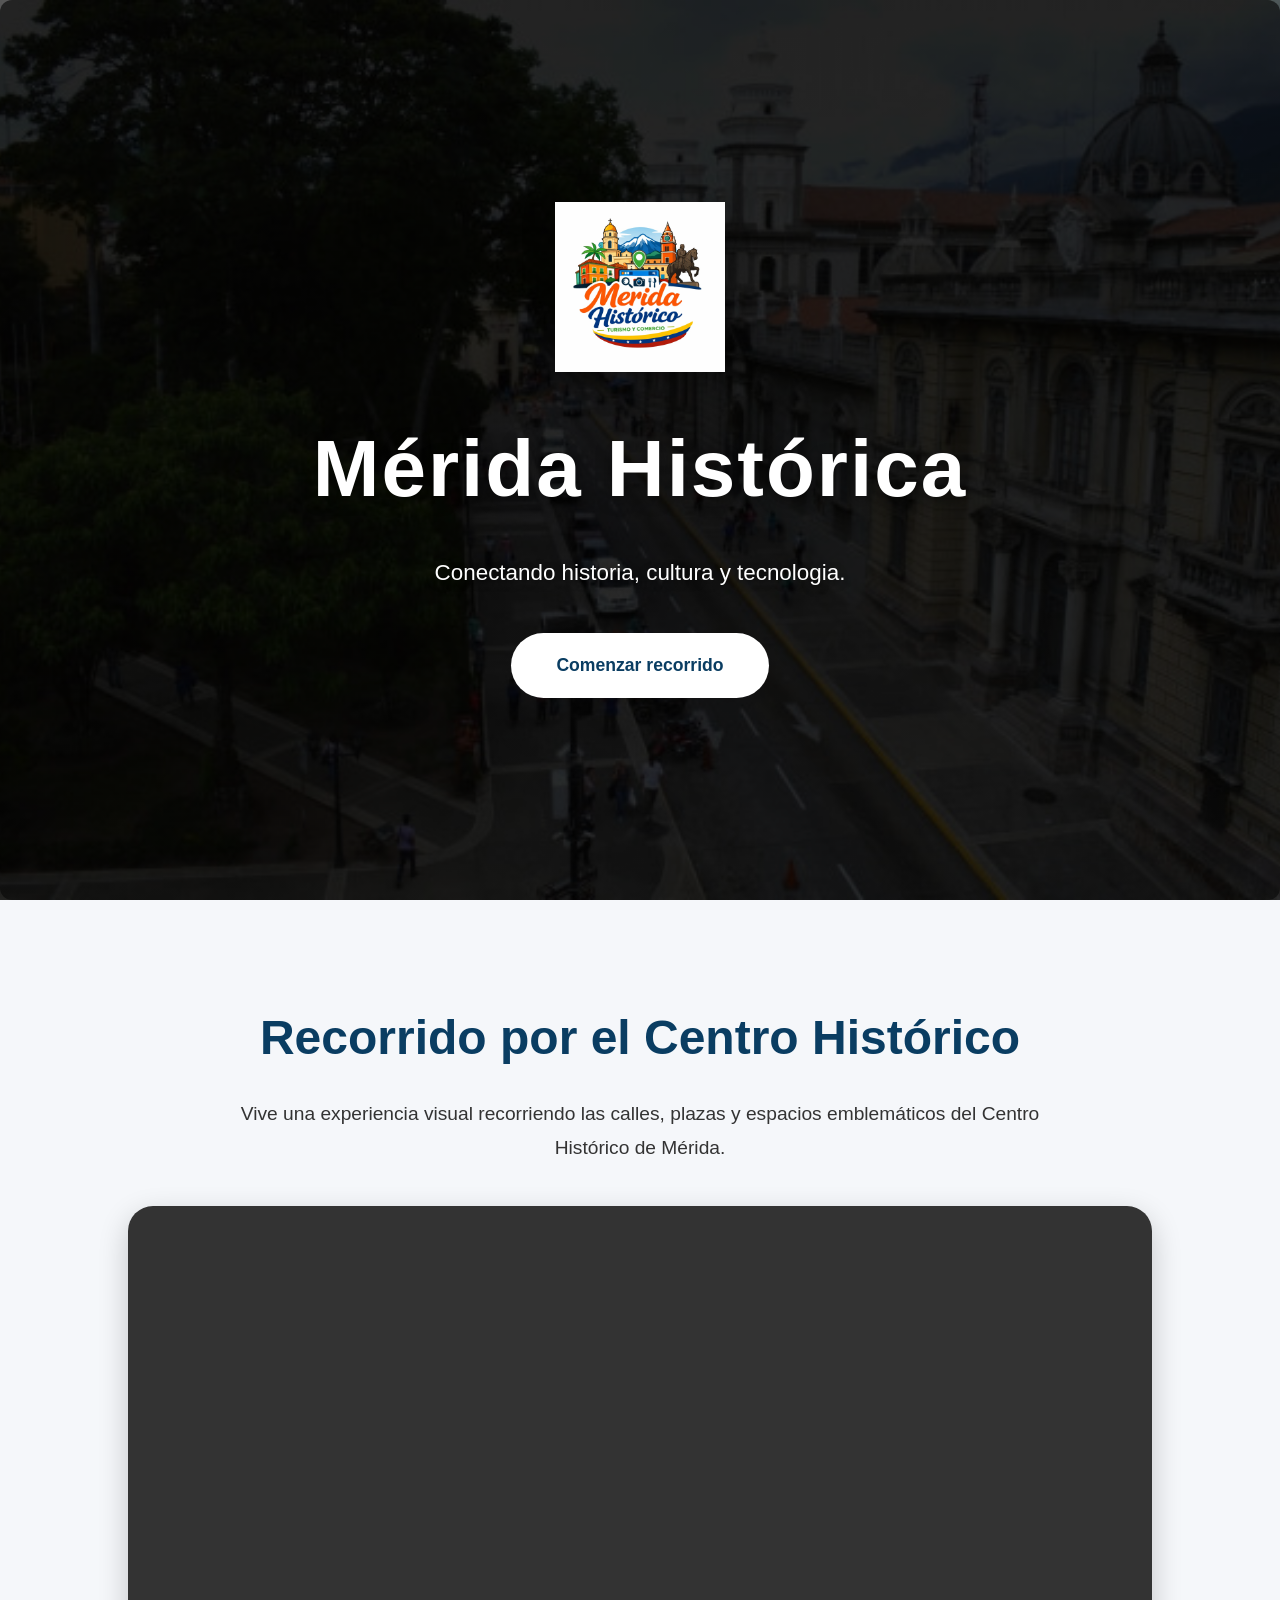
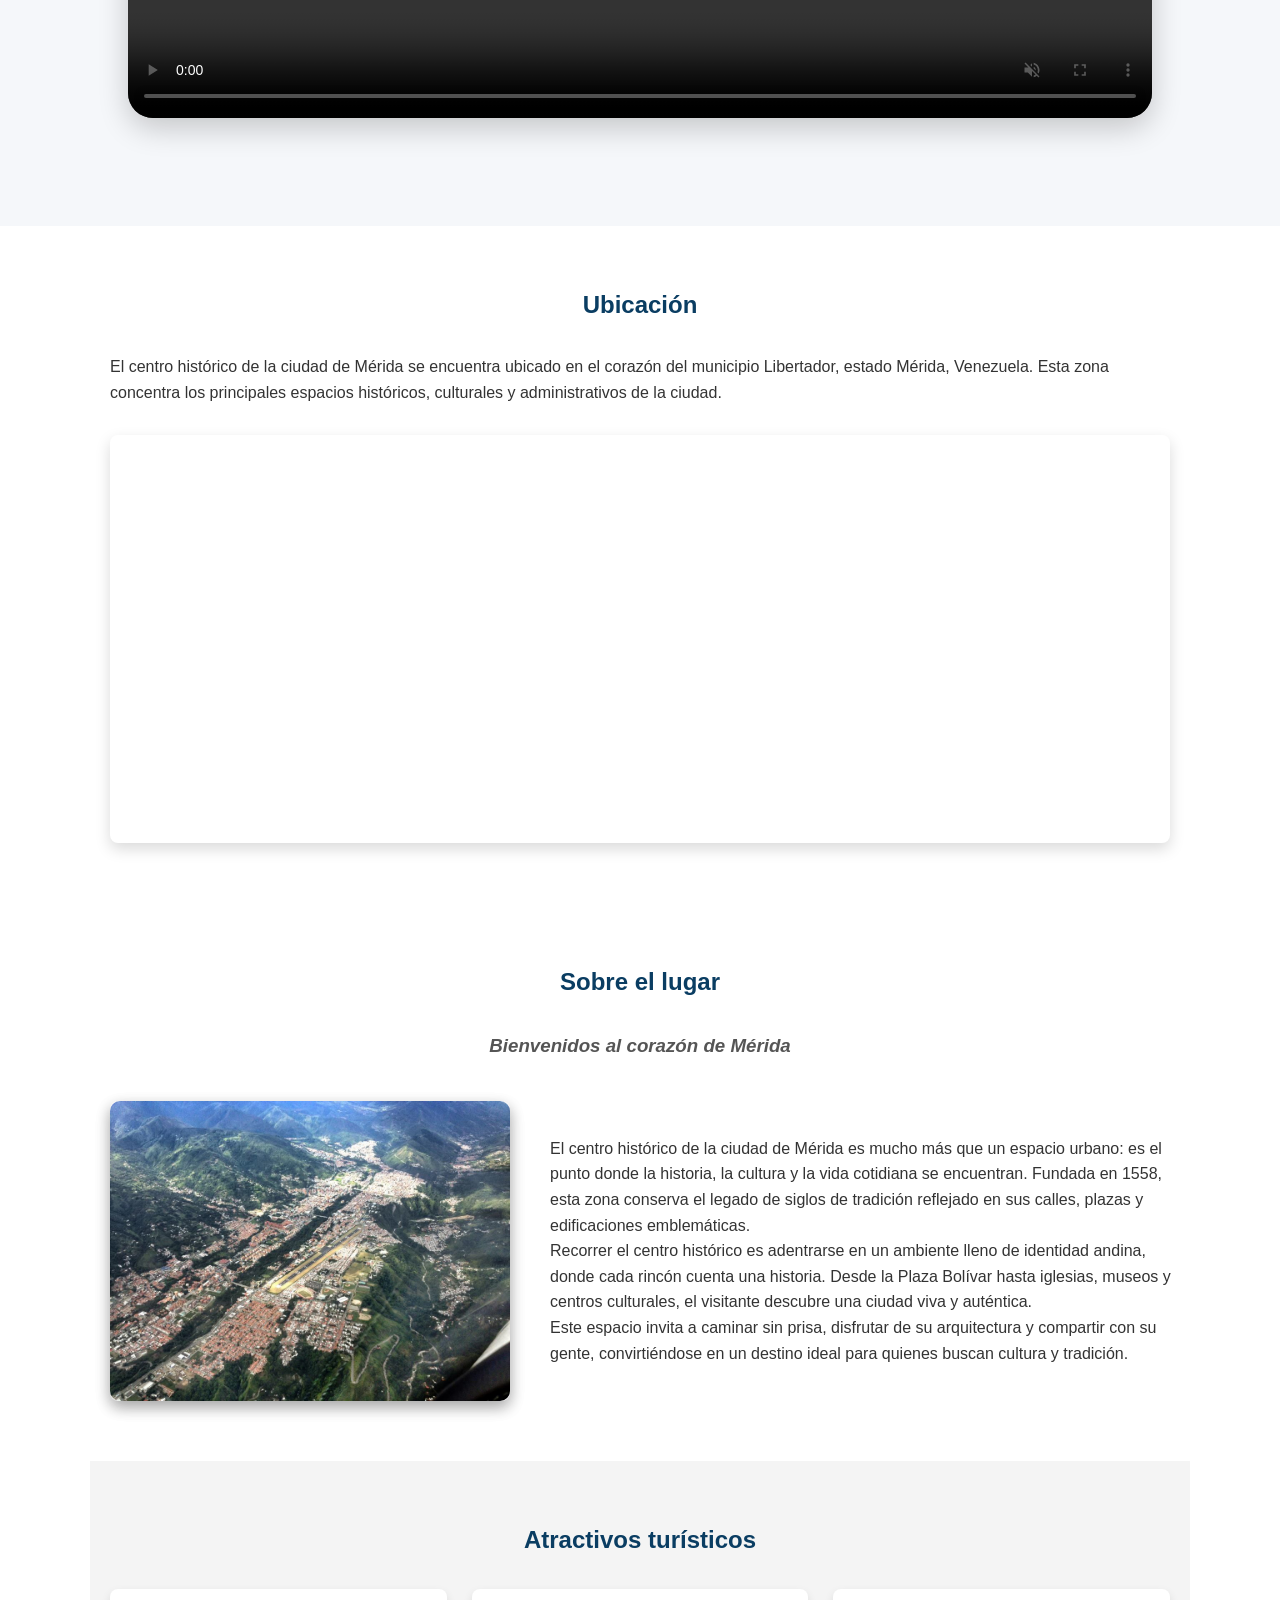
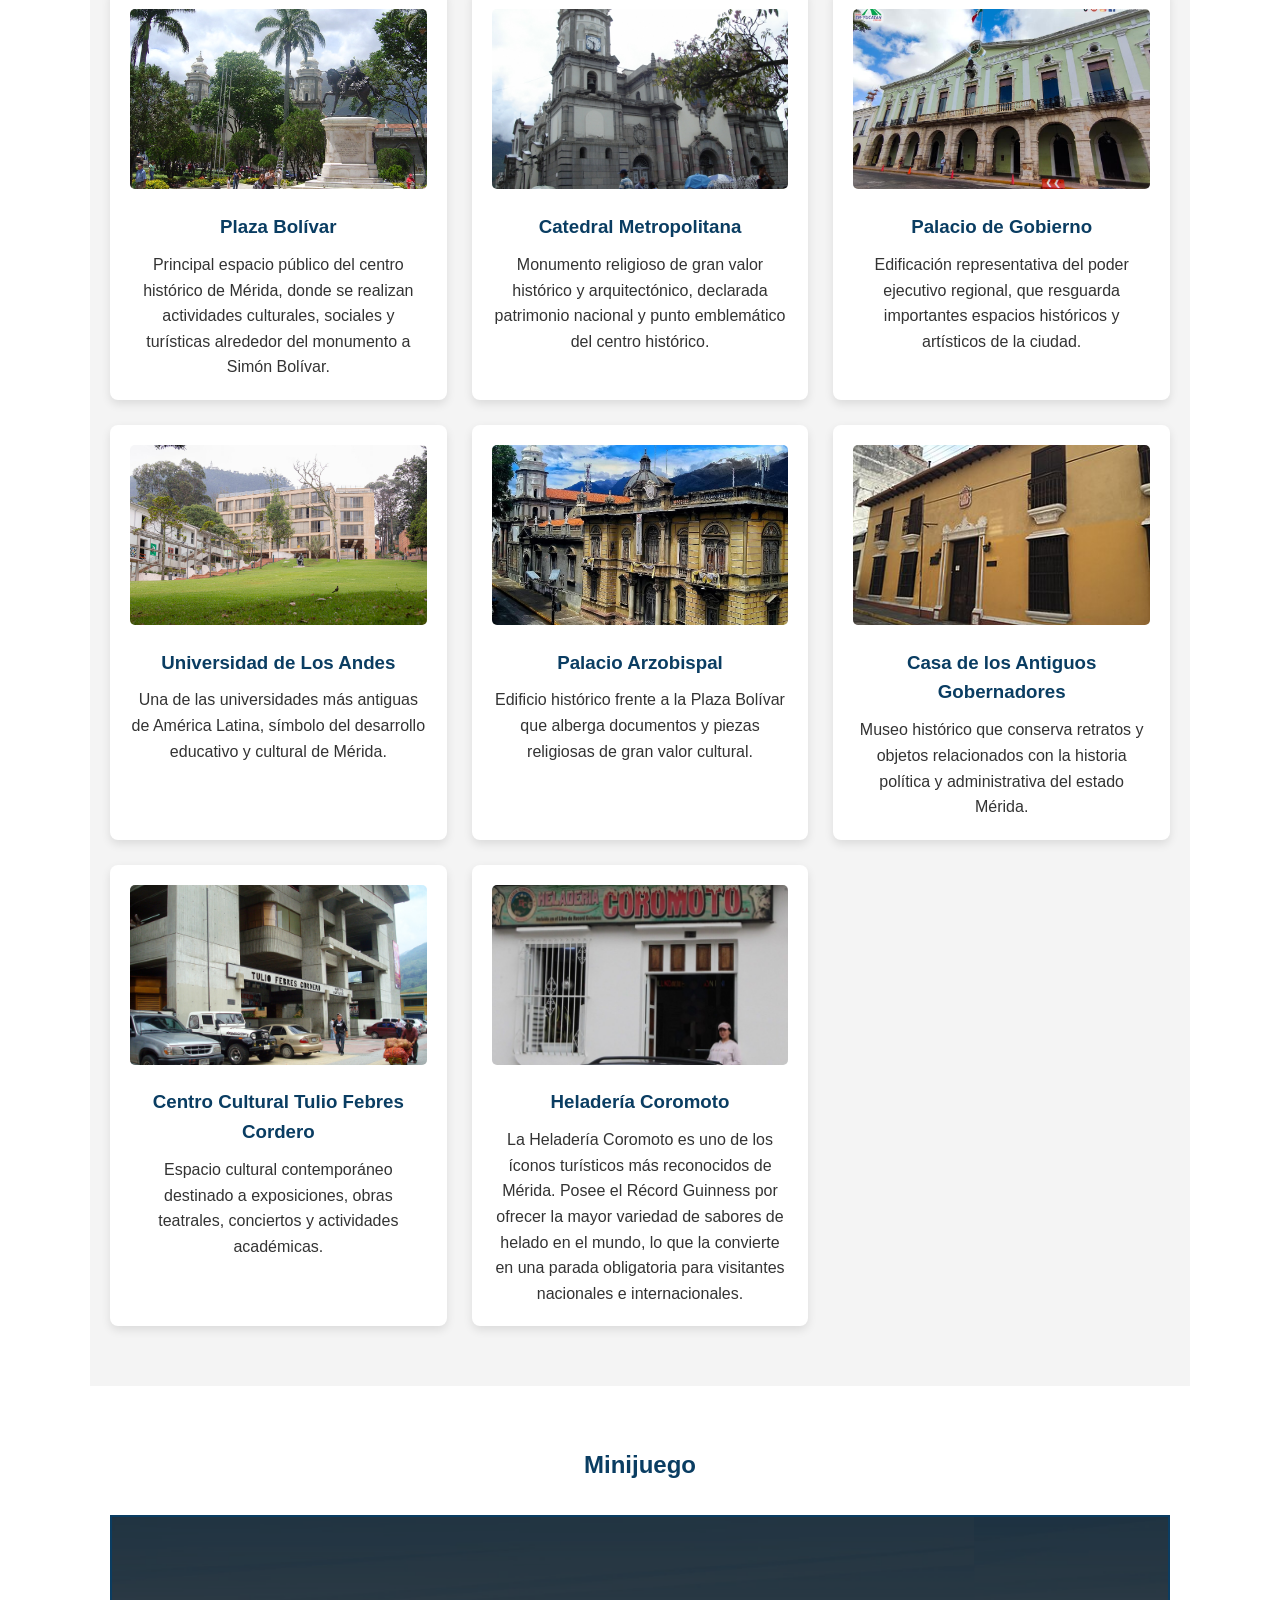
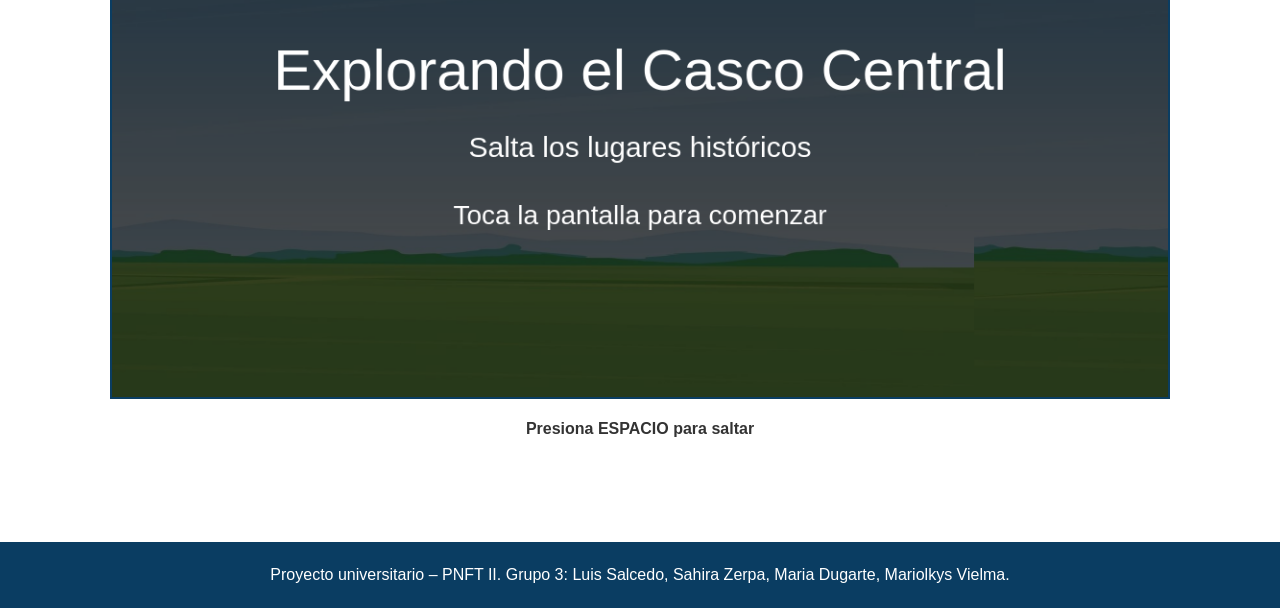
==== commit 5a4b6b11: "Update demo.html" ====
--- a/Casco Central de Merida PNFT/demo.html
+++ b/Casco Central de Merida PNFT/demo.html
@@ -29,7 +29,7 @@
             Conectando historia, cultura y tecnologia.
         </p>
 
-        <a href="#ubicacion" class="hero-btn">
+        <a href="#video-recorrido" class="hero-btn">
             Comenzar recorrido
         </a>
 
@@ -39,7 +39,7 @@
 
 <!-- ===== VIDEO SHOWCASE ===== -->
 
-<section class="video-section">
+<section id="video-recorrido" class="video-section">
 
     <div class="video-content">
 
